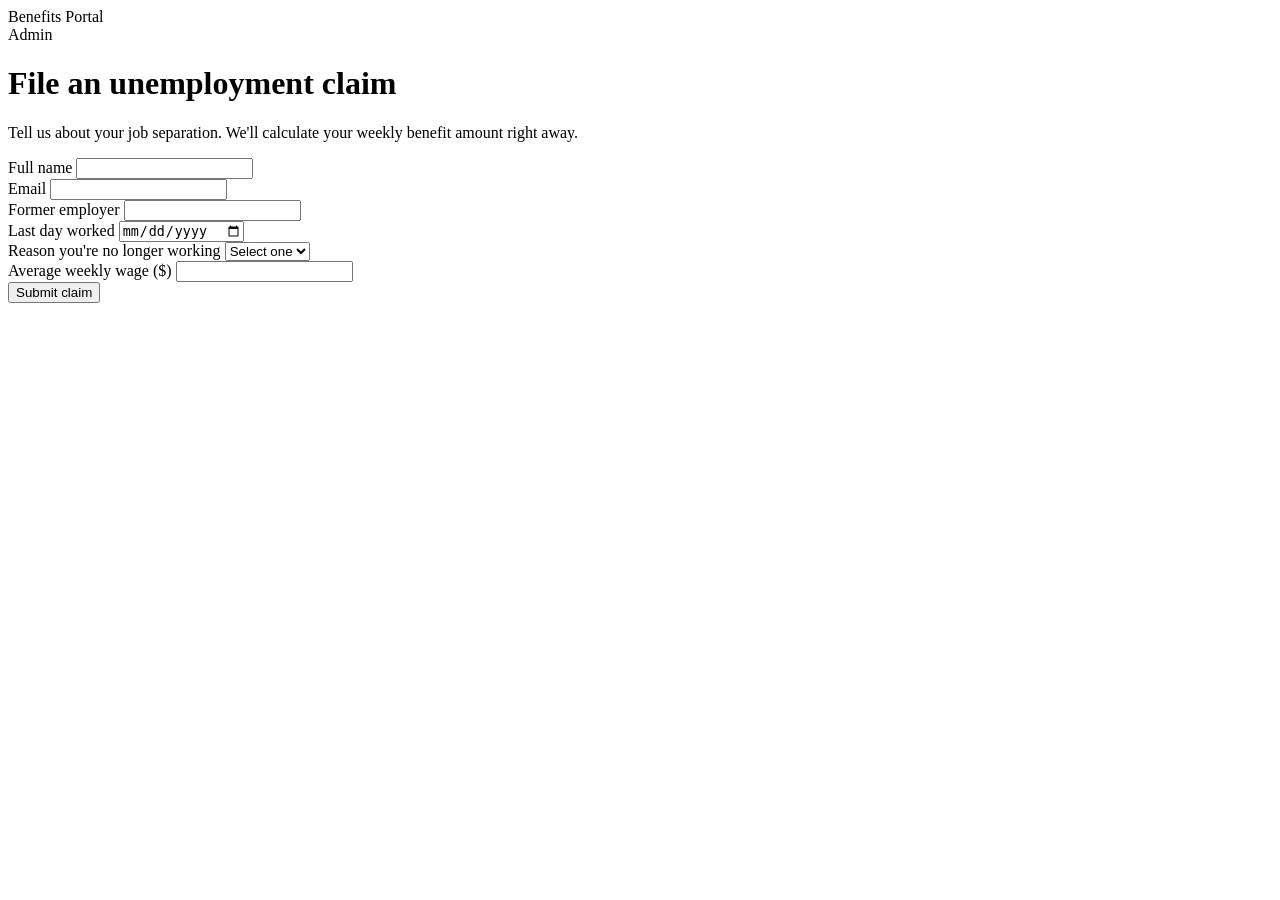
==== src/main/resources/templates/index.html @ c423c1da "Initial scaffold: Spring Boot benefits portal + Docker + Terraform + CI - Citizen claim filing with " ====
<!DOCTYPE html>
<html lang="en" xmlns:th="http://www.thymeleaf.org">
<head>
    <meta charset="UTF-8">
    <title>File an Unemployment Claim — Benefits Portal</title>
    <link rel="stylesheet" th:href="@{/css/style.css}">
</head>
<body>
<header class="site-header">
    <div class="wrap">
        <span class="brand">Benefits Portal</span>
        <nav><a th:href="@{/admin/claims}">Admin</a></nav>
    </div>
</header>

<main class="wrap narrow">
    <h1>File an unemployment claim</h1>
    <p class="lede">Tell us about your job separation. We'll calculate your weekly benefit amount right away.</p>

    <form th:action="@{/claims}" th:object="${claimRequest}" method="post" class="form">

        <div class="field">
            <label for="claimantName">Full name</label>
            <input type="text" id="claimantName" th:field="*{claimantName}">
            <span class="error" th:if="${#fields.hasErrors('claimantName')}" th:errors="*{claimantName}"></span>
        </div>

        <div class="field">
            <label for="claimantEmail">Email</label>
            <input type="email" id="claimantEmail" th:field="*{claimantEmail}">
            <span class="error" th:if="${#fields.hasErrors('claimantEmail')}" th:errors="*{claimantEmail}"></span>
        </div>

        <div class="field">
            <label for="employerName">Former employer</label>
            <input type="text" id="employerName" th:field="*{employerName}">
            <span class="error" th:if="${#fields.hasErrors('employerName')}" th:errors="*{employerName}"></span>
        </div>

        <div class="field">
            <label for="lastDayWorked">Last day worked</label>
            <input type="date" id="lastDayWorked" th:field="*{lastDayWorked}">
            <span class="error" th:if="${#fields.hasErrors('lastDayWorked')}" th:errors="*{lastDayWorked}"></span>
        </div>

        <div class="field">
            <label for="separationReason">Reason you're no longer working</label>
            <select id="separationReason" th:field="*{separationReason}">
                <option value="">Select one</option>
                <option th:each="reason : ${separationReasons}"
                        th:value="${reason}"
                        th:text="${reason}"></option>
            </select>
            <span class="error" th:if="${#fields.hasErrors('separationReason')}" th:errors="*{separationReason}"></span>
        </div>

        <div class="field">
            <label for="averageWeeklyWage">Average weekly wage ($)</label>
            <input type="number" step="0.01" id="averageWeeklyWage" th:field="*{averageWeeklyWage}">
            <span class="error" th:if="${#fields.hasErrors('averageWeeklyWage')}" th:errors="*{averageWeeklyWage}"></span>
        </div>

        <button type="submit" class="btn-primary">Submit claim</button>
    </form>
</main>
</body>
</html>
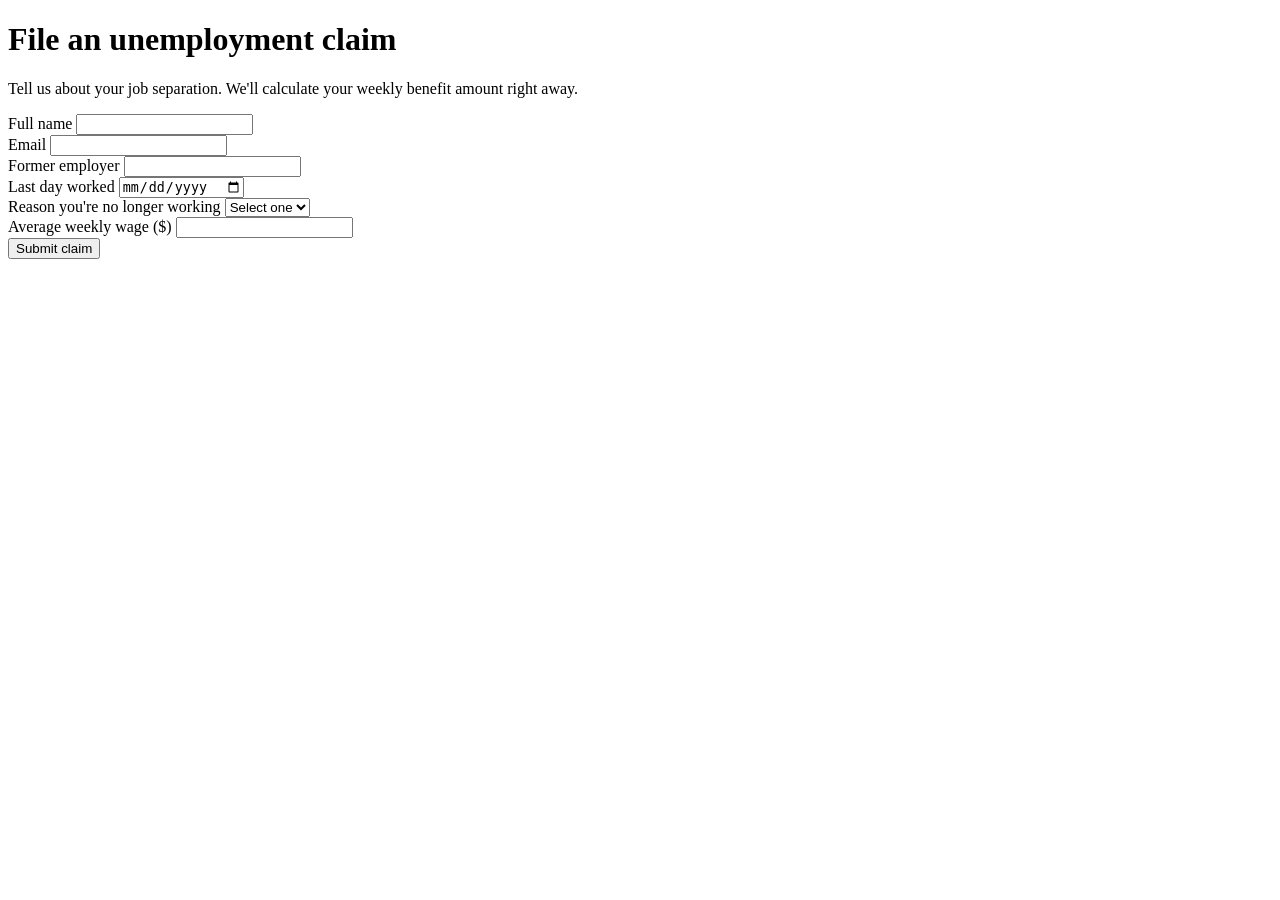
==== commit 4f6b1270: "Add a "check my claim" page for claimants Claimants can now come back after filing and see where the" ====
--- a/src/main/resources/templates/index.html
+++ b/src/main/resources/templates/index.html
@@ -2,16 +2,12 @@
 <html lang="en" xmlns:th="http://www.thymeleaf.org">
 <head>
     <meta charset="UTF-8">
+    <meta name="viewport" content="width=device-width, initial-scale=1">
     <title>File an Unemployment Claim — Benefits Portal</title>
     <link rel="stylesheet" th:href="@{/css/style.css}">
 </head>
 <body>
-<header class="site-header">
-    <div class="wrap">
-        <span class="brand">Benefits Portal</span>
-        <nav><a th:href="@{/admin/claims}">Admin</a></nav>
-    </div>
-</header>
+<header th:replace="~{fragments :: publicHeader}"></header>
 
 <main class="wrap narrow">
     <h1>File an unemployment claim</h1>
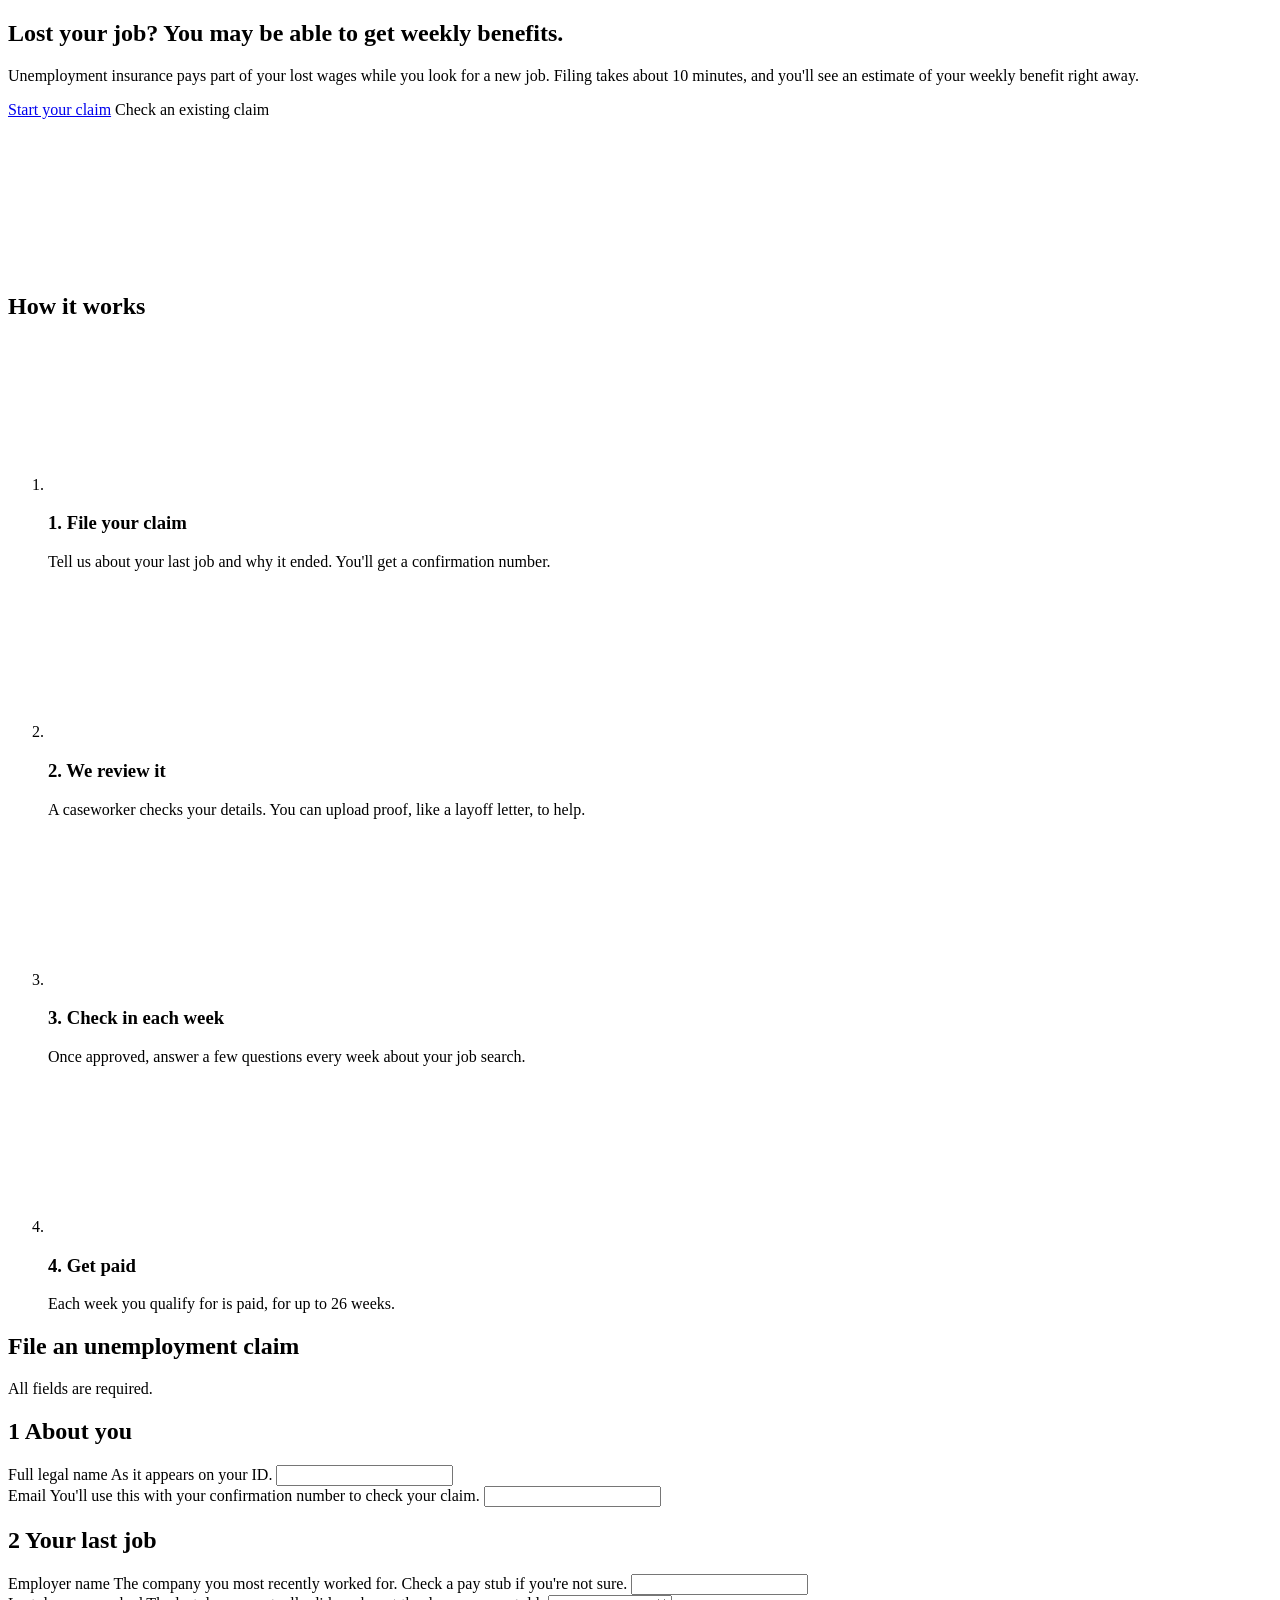
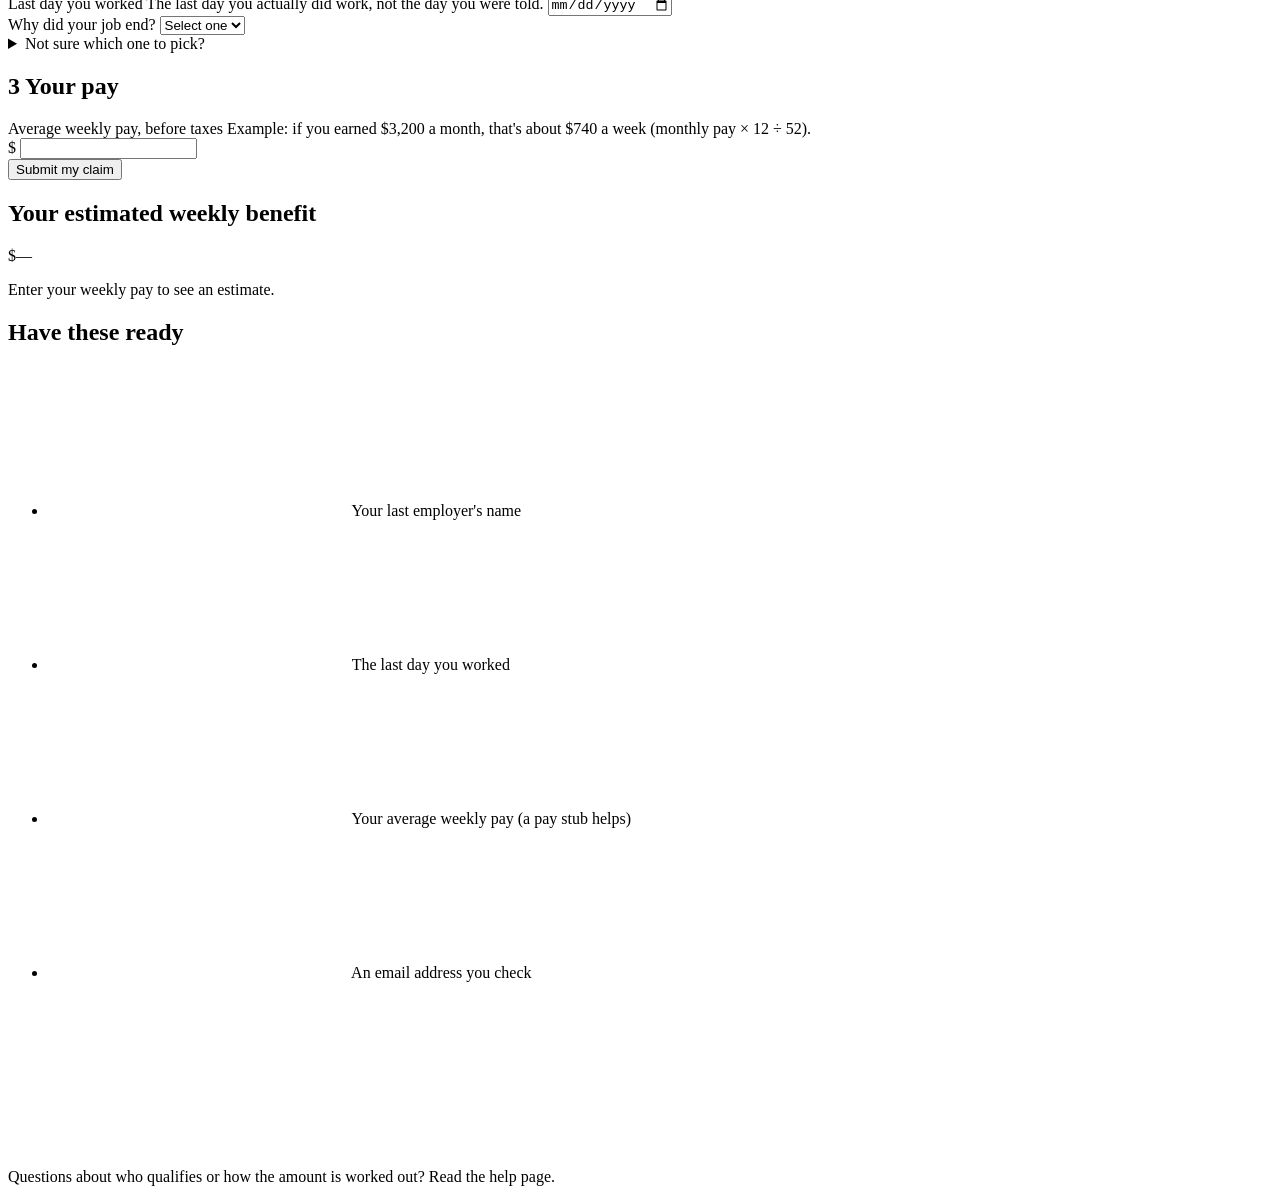
==== commit 9eebe01a: "Give the portal a logo, a cleaner look, and help for claimants Design: - Original logo and favicon, " ====
--- a/src/main/resources/templates/index.html
+++ b/src/main/resources/templates/index.html
@@ -1,63 +1,197 @@
 <!DOCTYPE html>
 <html lang="en" xmlns:th="http://www.thymeleaf.org">
-<head>
-    <meta charset="UTF-8">
-    <meta name="viewport" content="width=device-width, initial-scale=1">
-    <title>File an Unemployment Claim — Benefits Portal</title>
-    <link rel="stylesheet" th:href="@{/css/style.css}">
-</head>
+<head th:replace="~{fragments :: head('File an unemployment claim')}"></head>
 <body>
 <header th:replace="~{fragments :: publicHeader}"></header>
 
-<main class="wrap narrow">
-    <h1>File an unemployment claim</h1>
-    <p class="lede">Tell us about your job separation. We'll calculate your weekly benefit amount right away.</p>
+<main id="main" class="wrap">
+    <section class="hero">
+        <div>
+            <h1>Lost your job? You may be able to get weekly benefits.</h1>
+            <p class="lede">Unemployment insurance pays part of your lost wages while you look for a new job.
+                Filing takes about 10 minutes, and you'll see an estimate of your weekly benefit right away.</p>
+            <div class="hero-actions">
+                <a href="#apply" class="btn-primary">Start your claim</a>
+                <a th:href="@{/status}" class="btn-secondary">Check an existing claim</a>
+            </div>
+        </div>
+        <svg th:replace="~{icons :: hero}"></svg>
+    </section>
 
-    <form th:action="@{/claims}" th:object="${claimRequest}" method="post" class="form">
+    <h2>How it works</h2>
+    <ol class="steps">
+        <li>
+            <div class="step-icon"><svg th:replace="~{icons :: file}"></svg></div>
+            <h3>1. File your claim</h3>
+            <p>Tell us about your last job and why it ended. You'll get a confirmation number.</p>
+        </li>
+        <li>
+            <div class="step-icon"><svg th:replace="~{icons :: search}"></svg></div>
+            <h3>2. We review it</h3>
+            <p>A caseworker checks your details. You can upload proof, like a layoff letter, to help.</p>
+        </li>
+        <li>
+            <div class="step-icon"><svg th:replace="~{icons :: calendar}"></svg></div>
+            <h3>3. Check in each week</h3>
+            <p>Once approved, answer a few questions every week about your job search.</p>
+        </li>
+        <li>
+            <div class="step-icon"><svg th:replace="~{icons :: cash}"></svg></div>
+            <h3>4. Get paid</h3>
+            <p>Each week you qualify for is paid, for up to 26 weeks.</p>
+        </li>
+    </ol>
 
-        <div class="field">
-            <label for="claimantName">Full name</label>
-            <input type="text" id="claimantName" th:field="*{claimantName}">
-            <span class="error" th:if="${#fields.hasErrors('claimantName')}" th:errors="*{claimantName}"></span>
+    <div class="apply-layout" id="apply">
+        <div class="card">
+            <h2>File an unemployment claim</h2>
+            <p class="muted">All fields are required.</p>
+
+            <form th:action="@{/claims}" th:object="${claimRequest}" method="post" class="form" novalidate>
+
+                <div class="form-section">
+                    <h2><span class="step-num">1</span> About you</h2>
+                    <div class="form">
+                        <div class="field" th:classappend="${#fields.hasErrors('claimantName')} ? 'has-error'">
+                            <label for="claimantName">Full legal name</label>
+                            <span class="hint" id="claimantName-hint">As it appears on your ID.</span>
+                            <input type="text" id="claimantName" th:field="*{claimantName}" autocomplete="name"
+                                   aria-describedby="claimantName-hint">
+                            <span class="error" th:if="${#fields.hasErrors('claimantName')}" th:errors="*{claimantName}"></span>
+                        </div>
+
+                        <div class="field" th:classappend="${#fields.hasErrors('claimantEmail')} ? 'has-error'">
+                            <label for="claimantEmail">Email</label>
+                            <span class="hint" id="claimantEmail-hint">You'll use this with your confirmation number to check your claim.</span>
+                            <input type="email" id="claimantEmail" th:field="*{claimantEmail}" autocomplete="email"
+                                   aria-describedby="claimantEmail-hint">
+                            <span class="error" th:if="${#fields.hasErrors('claimantEmail')}" th:errors="*{claimantEmail}"></span>
+                        </div>
+                    </div>
+                </div>
+
+                <div class="form-section">
+                    <h2><span class="step-num">2</span> Your last job</h2>
+                    <div class="form">
+                        <div class="field" th:classappend="${#fields.hasErrors('employerName')} ? 'has-error'">
+                            <label for="employerName">Employer name</label>
+                            <span class="hint" id="employerName-hint">The company you most recently worked for. Check a pay stub if you're not sure.</span>
+                            <input type="text" id="employerName" th:field="*{employerName}" autocomplete="organization"
+                                   aria-describedby="employerName-hint">
+                            <span class="error" th:if="${#fields.hasErrors('employerName')}" th:errors="*{employerName}"></span>
+                        </div>
+
+                        <div class="field" th:classappend="${#fields.hasErrors('lastDayWorked')} ? 'has-error'">
+                            <label for="lastDayWorked">Last day you worked</label>
+                            <span class="hint" id="lastDayWorked-hint">The last day you actually did work, not the day you were told.</span>
+                            <input type="date" id="lastDayWorked" th:field="*{lastDayWorked}" aria-describedby="lastDayWorked-hint">
+                            <span class="error" th:if="${#fields.hasErrors('lastDayWorked')}" th:errors="*{lastDayWorked}"></span>
+                        </div>
+
+                        <div class="field" th:classappend="${#fields.hasErrors('separationReason')} ? 'has-error'">
+                            <label for="separationReason">Why did your job end?</label>
+                            <select id="separationReason" th:field="*{separationReason}" aria-describedby="reason-help">
+                                <option value="">Select one</option>
+                                <option th:each="reason : ${separationReasons}" th:value="${reason}" th:text="${reason.label}"></option>
+                            </select>
+                            <span class="error" th:if="${#fields.hasErrors('separationReason')}" th:errors="*{separationReason}"></span>
+                            <details id="reason-help">
+                                <summary>Not sure which one to pick?</summary>
+                                <ul class="reason-list">
+                                    <li th:each="reason : ${separationReasons}">
+                                        <strong th:text="${reason.label}"></strong>: <span th:text="${reason.hint}"></span>
+                                    </li>
+                                </ul>
+                                <p class="muted">Pick the one that fits best. A caseworker may contact your employer to confirm,
+                                    and you can explain more later.</p>
+                            </details>
+                        </div>
+                    </div>
+                </div>
+
+                <div class="form-section">
+                    <h2><span class="step-num">3</span> Your pay</h2>
+                    <div class="field" th:classappend="${#fields.hasErrors('averageWeeklyWage')} ? 'has-error'">
+                        <label for="averageWeeklyWage">Average weekly pay, before taxes</label>
+                        <span class="hint" id="wage-hint">Example: if you earned $3,200 a month, that's about $740 a week
+                            (monthly pay × 12 ÷ 52).</span>
+                        <div class="input-prefix">
+                            <span>$</span>
+                            <input type="number" step="0.01" min="0" id="averageWeeklyWage" th:field="*{averageWeeklyWage}"
+                                   inputmode="decimal" aria-describedby="wage-hint">
+                        </div>
+                        <span class="error" th:if="${#fields.hasErrors('averageWeeklyWage')}" th:errors="*{averageWeeklyWage}"></span>
+                    </div>
+                </div>
+
+                <div class="form-section">
+                    <button type="submit" class="btn-primary">Submit my claim</button>
+                </div>
+            </form>
         </div>
 
-        <div class="field">
-            <label for="claimantEmail">Email</label>
-            <input type="email" id="claimantEmail" th:field="*{claimantEmail}">
-            <span class="error" th:if="${#fields.hasErrors('claimantEmail')}" th:errors="*{claimantEmail}"></span>
-        </div>
+        <aside class="sidebar" aria-label="Help with your claim">
+            <div class="estimate" aria-live="polite">
+                <h2>Your estimated weekly benefit</h2>
+                <div class="amount" id="estimate-amount">$—</div>
+                <p id="estimate-note">Enter your weekly pay to see an estimate.</p>
+            </div>
 
-        <div class="field">
-            <label for="employerName">Former employer</label>
-            <input type="text" id="employerName" th:field="*{employerName}">
-            <span class="error" th:if="${#fields.hasErrors('employerName')}" th:errors="*{employerName}"></span>
-        </div>
+            <div class="card">
+                <h2>Have these ready</h2>
+                <ul class="checklist">
+                    <li><svg th:replace="~{icons :: check}"></svg> Your last employer's name</li>
+                    <li><svg th:replace="~{icons :: check}"></svg> The last day you worked</li>
+                    <li><svg th:replace="~{icons :: check}"></svg> Your average weekly pay (a pay stub helps)</li>
+                    <li><svg th:replace="~{icons :: check}"></svg> An email address you check</li>
+                </ul>
+            </div>
 
-        <div class="field">
-            <label for="lastDayWorked">Last day worked</label>
-            <input type="date" id="lastDayWorked" th:field="*{lastDayWorked}">
-            <span class="error" th:if="${#fields.hasErrors('lastDayWorked')}" th:errors="*{lastDayWorked}"></span>
-        </div>
+            <div class="callout">
+                <svg th:replace="~{icons :: help}"></svg>
+                <p>Questions about who qualifies or how the amount is worked out?
+                    <a th:href="@{/help}">Read the help page</a>.</p>
+            </div>
+        </aside>
+    </div>
+</main>
 
-        <div class="field">
-            <label for="separationReason">Reason you're no longer working</label>
-            <select id="separationReason" th:field="*{separationReason}">
-                <option value="">Select one</option>
-                <option th:each="reason : ${separationReasons}"
-                        th:value="${reason}"
-                        th:text="${reason}"></option>
-            </select>
-            <span class="error" th:if="${#fields.hasErrors('separationReason')}" th:errors="*{separationReason}"></span>
-        </div>
+<footer th:replace="~{fragments :: footer}"></footer>
 
-        <div class="field">
-            <label for="averageWeeklyWage">Average weekly wage ($)</label>
-            <input type="number" step="0.01" id="averageWeeklyWage" th:field="*{averageWeeklyWage}">
-            <span class="error" th:if="${#fields.hasErrors('averageWeeklyWage')}" th:errors="*{averageWeeklyWage}"></span>
-        </div>
+<!-- The same formula as ClaimService.calculateWeeklyBenefit, with the numbers passed in from the server. -->
+<script th:inline="javascript">
+    (function () {
+        var rate = /*[[${replacementRate}]]*/ 0.5;
+        var min = /*[[${minBenefit}]]*/ 50;
+        var max = /*[[${maxBenefit}]]*/ 500;
+        var wage = document.getElementById('averageWeeklyWage');
+        var reason = document.getElementById('separationReason');
+        var amount = document.getElementById('estimate-amount');
+        var note = document.getElementById('estimate-note');
+        var disqualifying = ['FIRED_MISCONDUCT', 'QUIT_NO_CAUSE'];
 
-        <button type="submit" class="btn-primary">Submit claim</button>
-    </form>
-</main>
+        function update() {
+            var w = parseFloat(wage.value);
+            if (!(w > 0)) {
+                amount.textContent = '$—';
+                note.textContent = 'Enter your weekly pay to see an estimate.';
+                return;
+            }
+            if (disqualifying.indexOf(reason.value) !== -1) {
+                amount.textContent = '$0';
+                note.textContent = 'This reason usually does not qualify. You can still file, and you can appeal if denied.';
+                return;
+            }
+            var b = Math.min(max, Math.max(min, Math.round(w * rate * 100) / 100));
+            amount.textContent = '$' + b.toFixed(2);
+            note.textContent = 'About ' + Math.round(rate * 100) + '% of your pay, between $' + min + ' and $' + max
+                + ' a week. Final amount is confirmed when you submit.';
+        }
+
+        wage.addEventListener('input', update);
+        reason.addEventListener('change', update);
+        update();
+    })();
+</script>
 </body>
 </html>
